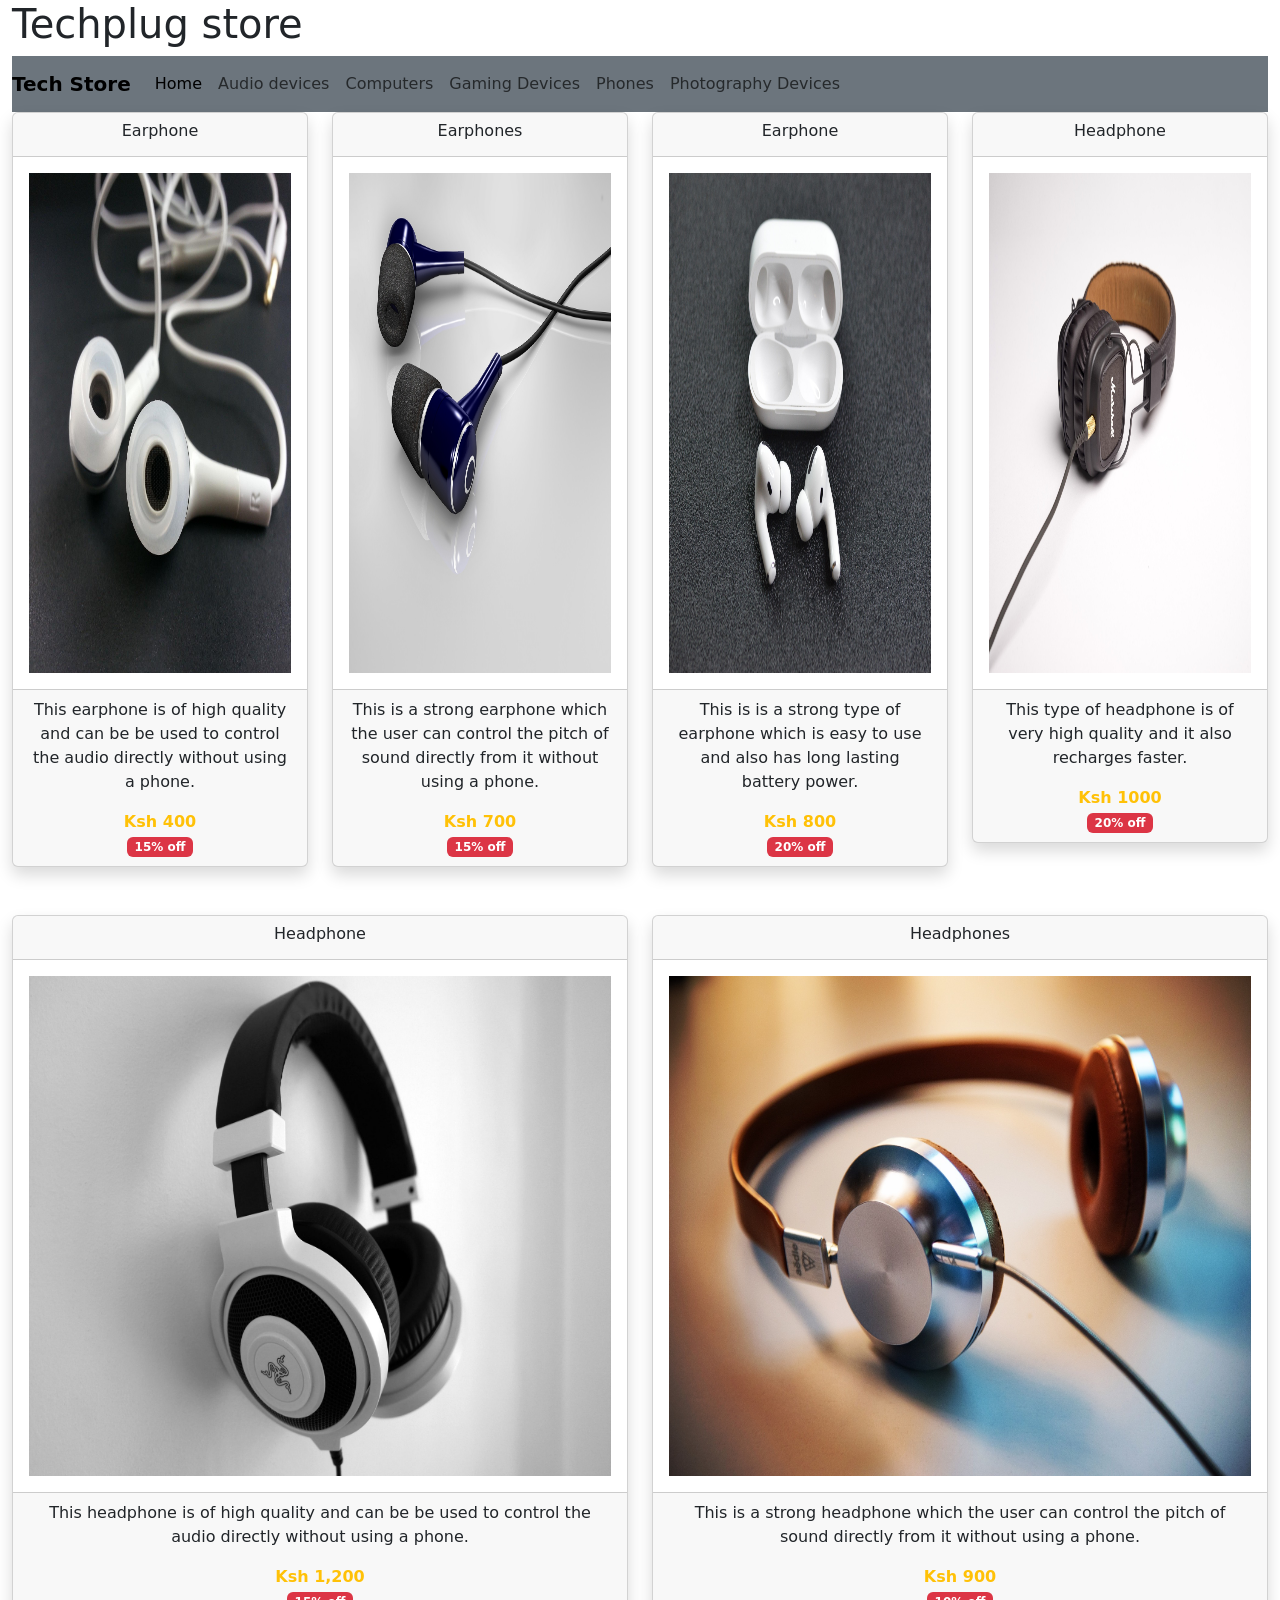
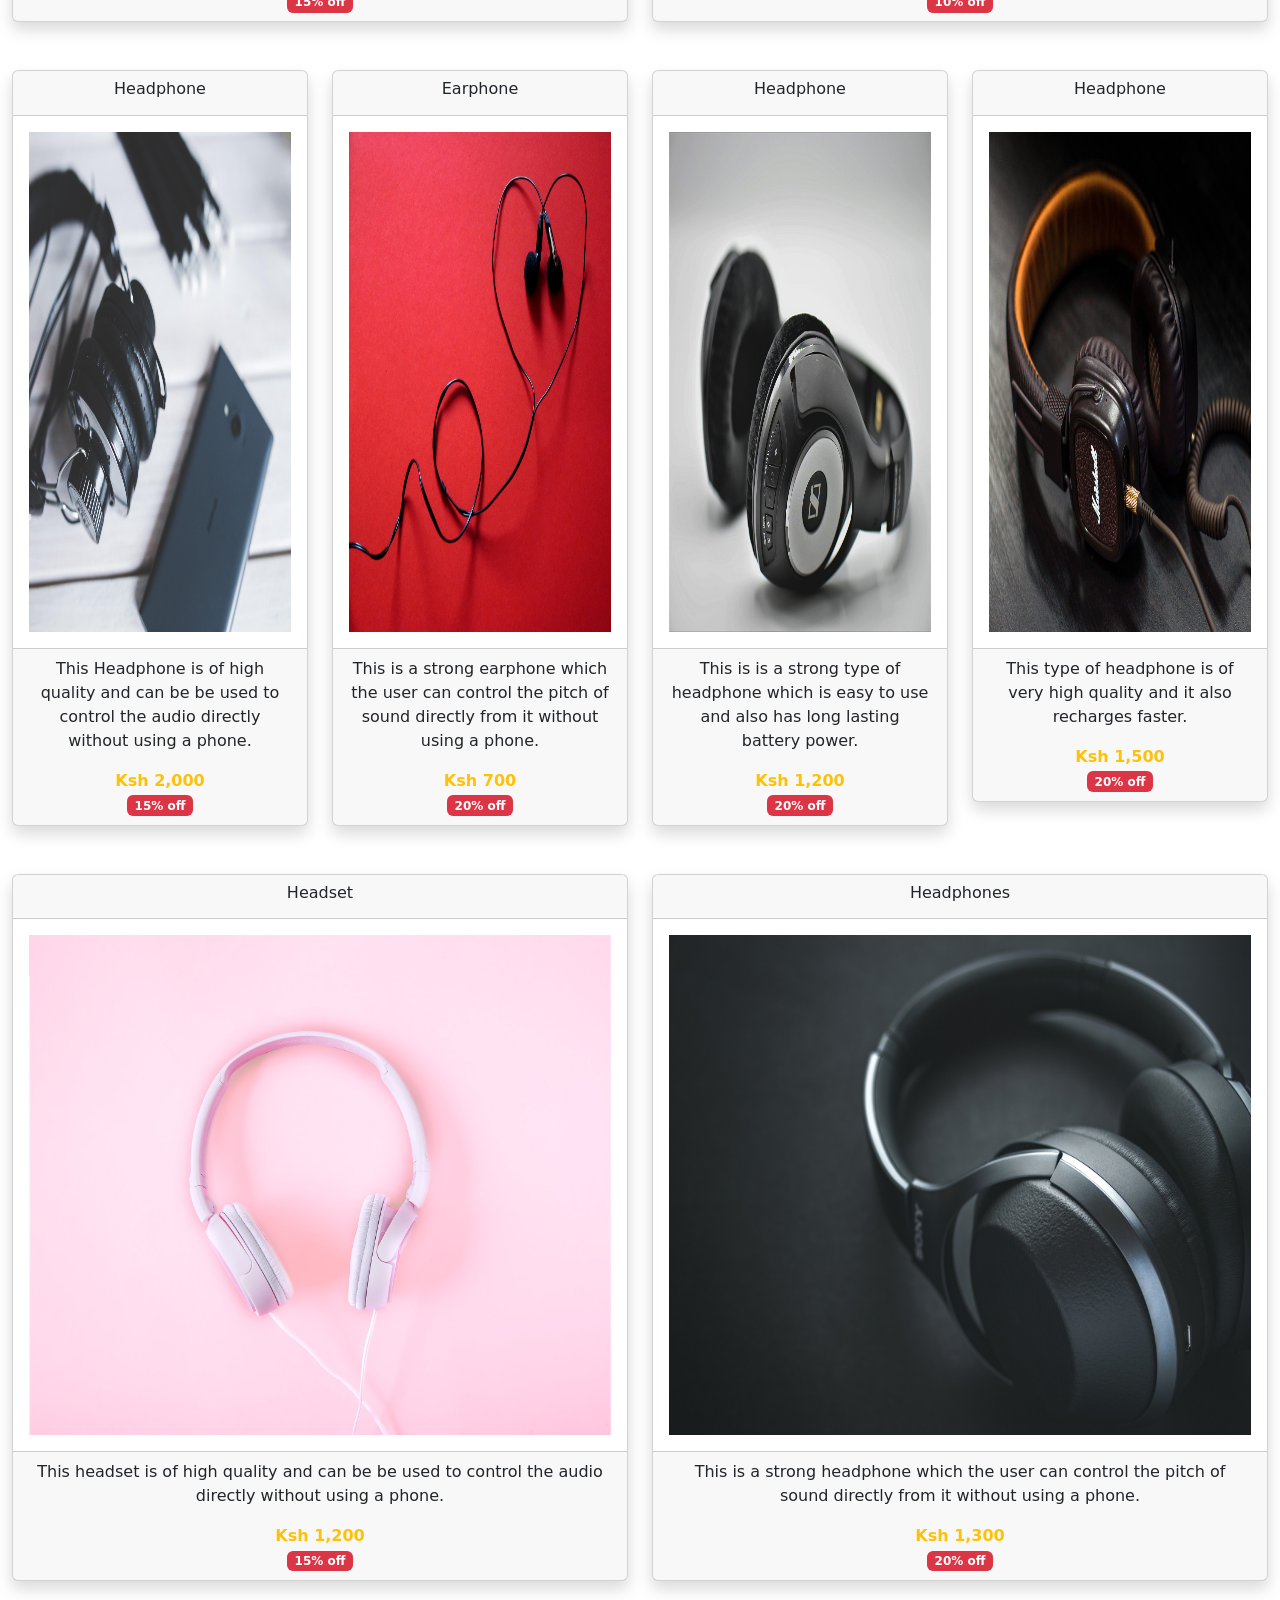
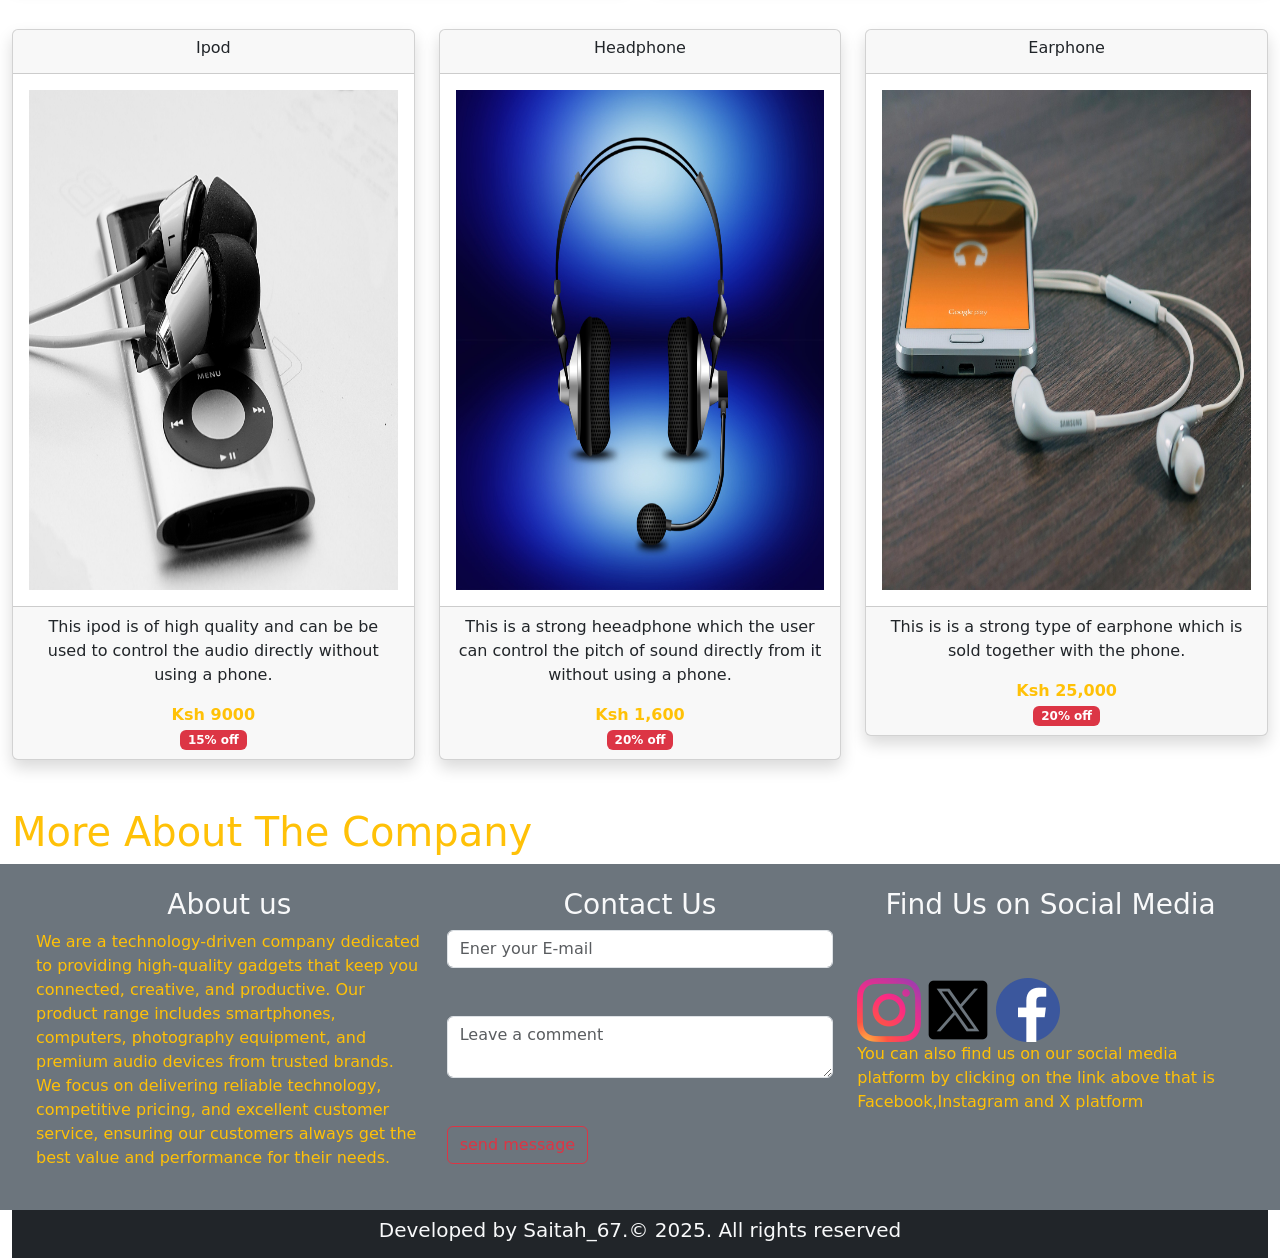
==== audiodevices.html @ bce5fa85 "slashes" ====
<!DOCTYPE html>
<html lang="en">
<head>
    <head>
    <meta charset="UTF-8">
    <meta name="viewport" content="width=device-width, initial-scale=1.0">
    <title>Techplug store</title>
    <link rel="stylesheet" href="css/bootstrap.css">
    <link rel="stylesheet" href="css/style.css">
    <script src="js/bootstrap.js"></script>
</head>
<body class="container-fluid">
    
    <!-- Section one starts here -->
     <h1>Techplug store</h1>
     <section class="row">
        <div class="col-md-12">
            <nav class="navbar navbar-expand-md navbar-light bg-secondary">
                <a href="#" class="navbar-brand">
                    <b>Tech Store</b>
                </a>
                <!-- Collapsable button -->
                 <button class="navbar-toggler" data-bs-toggler="collapse" data-bs-target="navbarCollapse">
                    <span class="navbar-toggler-icon"></span>
                 </button>
                <div class="collapse navbar-collapse" id="navbarCollapse">
                    <div class="navbar-nav">
                    <a href="index.html" class="nav-link active">Home</a>
                    <a href="audiodevices.html" class="nav-link">Audio devices</a>
                    <a href="computers.html" class="nav-link">Computers</a>
                    <a href="gamingdevices.html" class="nav-link">Gaming Devices</a>
                    <a href="phones.html" class="nav-link">Phones</a>
                    <a href="photographydevices.html" class="nav-link"">Photography Devices</a>
                    
                    </div>
                </div>
            </nav>    
        </div>
     </section>
     <!-- section one ends here -->

      <!-- Row one starts here -->
        <section class="row text-center">
            <div class="col-md-3">
                <!-- the card starts here -->
                 <div class="card shadow">
                    <!-- card header -->
                     <div class="card-header">
                        <h6>Earphone</h6>
                     </div>
                     <!-- card body -->
                      <div class="card-body">
                        <img src="images/earphone-316753_1920.jpg" alt="" height="500px" width="100%">
                      </div>
                      <!-- card footer -->
                       <div class="card-footer">
                        <p>This earphone is of high quality and can be be used to control the audio directly without using a phone.</p>
                        <b class="text-warning">Ksh 400</b><br> 
                        <span class="badge bg-danger">15% off</span>  

                       </div>
                 </div>
            </div>
            <div class="col-md-3">
                 <!-- the card starts here -->
                 <div class="card shadow">
                    <!-- card header -->
                     <div class="card-header">
                        <h6>Earphones</h6>
                     </div>
                     <!-- card body -->
                      <div class="card-body">
                        <img src="images/earphones-477446_1920.jpg" alt="" height="500px" width="100%">
                      </div>
                      <!-- card footer -->
                       <div class="card-footer">
                        <p>This is a strong earphone which the user can control the pitch of sound directly from it without using a phone.
                        </p>
                        <b class="text-warning">Ksh 700</b><br> 
                        <span class="badge bg-danger">15% off</span>  

                       </div>
                 </div>
            </div>
            <div class="col-md-3">
                 <!-- the card starts here -->
                 <div class="card shadow">
                    <!-- card header -->
                     <div class="card-header">
                        <h6>Earphone</h6>
                     </div>
                     <!-- card body -->
                      <div class="card-body">
                        <img src="images/earphones-5193970_1920.jpg" alt="" height="500px" width="100%">
                      </div>
                      <!-- card footer -->
                       <div class="card-footer">
                        <p>This is is a strong type of earphone which is easy to use and also has long lasting battery power.
                        </p>
                        <b class="text-warning">Ksh 800</b><br> 
                        <span class="badge bg-danger">20% off</span>  

                       </div>
                 </div>
            </div>
            <div class="col-md-3">
                 <!-- the card starts here -->
                 <div class="card shadow">
                    <!-- card header -->
                     <div class="card-header">
                        <h6>Headphone</h6>
                     </div>
                     <!-- card body -->
                      <div class="card-body">
                        <img src="images/headphone-1868615_1920.jpg" alt="" height="500px" width="100%">
                      </div>
                      <!-- card footer -->
                       <div class="card-footer">
                        <p>This type of headphone is of very high quality and it also recharges faster.</p>
                        <b class="text-warning">Ksh 1000</b><br> 
                        <span class="badge bg-danger">20% off</span>  

                       </div>
                 </div>
            </div>
        </section><br><br>
        <!-- row one ends here -->

         <!-- Row two starts here -->
        <section class="row text-center">
            <div class="col-md-6">
                <!-- the card starts here -->
                 <div class="card shadow">
                    <!-- card header -->
                     <div class="card-header">
                        <h6>Headphone</h6>
                     </div>
                     <!-- card body -->
                      <div class="card-body">
                        <img src="images/headphones-1377194_1920.jpg" alt="" height="500px" width="100%">
                      </div>
                      <!-- card footer -->
                       <div class="card-footer">
                        <p>This headphone is of high quality and can be be used to control the audio directly without using a phone.</p>
                        <b class="text-warning">Ksh 1,200</b><br> 
                        <span class="badge bg-danger">15% off</span>  

                       </div>
                 </div>
            </div>
            <div class="col-md-6">
                 <!-- the card starts here -->
                 <div class="card shadow">
                    <!-- card header -->
                     <div class="card-header">
                        <h6>Headphones</h6>
                     </div>
                     <!-- card body -->
                      <div class="card-body">
                        <img src="images/headphones-2591890_1920.jpg" alt="" height="500px" width="100%">
                      </div>
                      <!-- card footer -->
                       <div class="card-footer">
                        <p>This is a strong headphone which the user can control the pitch of sound directly from it without using a phone.
                        </p>
                        <b class="text-warning">Ksh 900</b><br> 
                        <span class="badge bg-danger">10% off</span>  

                       </div>
                 </div>
            </div>
            
        </section><br><br>
        <!-- row two ends here -->

         <!-- Row three starts here -->
        <section class="row text-center">
            <div class="col-md-3">
                <!-- the card starts here -->
                 <div class="card shadow">
                    <!-- card header -->
                     <div class="card-header">
                        <h6>Headphone</h6>
                     </div>
                     <!-- card body -->
                      <div class="card-body">
                        <img src="images/headphones-791163_1920.jpg" alt="" height="500px" width="100%">
                      </div>
                      <!-- card footer -->
                       <div class="card-footer">
                        <p>This Headphone is of high quality and can be be used to control the audio directly without using a phone.</p>
                        <b class="text-warning">Ksh 2,000</b><br> 
                        <span class="badge bg-danger">15% off</span>  

                       </div>
                 </div>
            </div>
            <div class="col-md-3">
                 <!-- the card starts here -->
                 <div class="card shadow">
                    <!-- card header -->
                     <div class="card-header">
                        <h6>Earphone</h6>
                     </div>
                     <!-- card body -->
                      <div class="card-body">
                        <img src="images/headphones-424163_1920.jpg" alt="" height="500px" width="100%">
                      </div>
                      <!-- card footer -->
                       <div class="card-footer">
                        <p>This is a strong earphone which the user can control the pitch of sound directly from it without using a phone.
                        </p>
                        <b class="text-warning">Ksh 700</b><br> 
                        <span class="badge bg-danger">20% off</span>  

                       </div>
                 </div>
            </div>
            <div class="col-md-3">
                 <!-- the card starts here -->
                 <div class="card shadow">
                    <!-- card header -->
                     <div class="card-header">
                        <h6>Headphone</h6>
                     </div>
                     <!-- card body -->
                      <div class="card-body">
                        <img src="images/headphones-3683983_1920.jpg" alt="" height="500px" width="100%">
                      </div>
                      <!-- card footer -->
                       <div class="card-footer">
                        <p>This is is a strong type of headphone which is easy to use and also has long lasting battery power.
                        </p>
                        <b class="text-warning">Ksh 1,200</b><br> 
                        <span class="badge bg-danger">20% off</span>  

                       </div>
                 </div>
            </div>
            <div class="col-md-3">
                 <!-- the card starts here -->
                 <div class="card shadow">
                    <!-- card header -->
                     <div class="card-header">
                        <h6>Headphone</h6>
                     </div>
                     <!-- card body -->
                      <div class="card-body">
                        <img src="images/headphones-3085681_1920.jpg" alt="" height="500px" width="100%">
                      </div>
                      <!-- card footer -->
                       <div class="card-footer">
                        <p>This type of headphone is of very high quality and it also recharges faster.</p>
                        <b class="text-warning">Ksh 1,500</b><br> 
                        <span class="badge bg-danger">20% off</span>  

                       </div>
                 </div>
            </div>
        </section><br><br>
        <!-- row three ends here -->

            <!-- Row four starts here -->
        <section class="row text-center">
            <div class="col-md-6">
                <!-- the card starts here -->
                 <div class="card shadow">
                    <!-- card header -->
                     <div class="card-header">
                        <h6>Headset</h6>
                     </div>
                     <!-- card body -->
                      <div class="card-body">
                        <img src="images/headsets-1971383_1920.jpg" alt="" height="500px" width="100%">
                      </div>
                      <!-- card footer -->
                       <div class="card-footer">
                        <p>This headset is of high quality and can be be used to control the audio directly without using a phone.</p>
                        <b class="text-warning">Ksh 1,200</b><br> 
                        <span class="badge bg-danger">15% off</span>  

                       </div>
                 </div>
            </div>
            <div class="col-md-6">
                 <!-- the card starts here -->
                 <div class="card shadow">
                    <!-- card header -->
                     <div class="card-header">
                        <h6>Headphones</h6>
                     </div>
                     <!-- card body -->
                      <div class="card-body">
                        <img src="images/headphones-5596987_1920.jpg" alt="" height="500px" width="100%">
                      </div>
                      <!-- card footer -->
                       <div class="card-footer">
                        <p>This is a strong headphone which the user can control the pitch of sound directly from it without using a phone.
                        </p>
                        <b class="text-warning">Ksh 1,300</b><br> 
                        <span class="badge bg-danger">20% off</span>  

                       </div>
                 </div>
            </div>
            
        </section><br><br>
        <!-- row four ends here -->


         <!-- Row five starts here -->
        <section class="row text-center">
            <div class="col-md-4">
                <!-- the card starts here -->
                 <div class="card shadow">
                    <!-- card header -->
                     <div class="card-header">
                        <h6>Ipod</h6>
                     </div>
                     <!-- card body -->
                      <div class="card-body">
                        <img src="images/ipod-1752963_1920.jpg" alt="" height="500px" width="100%">
                      </div>
                      <!-- card footer -->
                       <div class="card-footer">
                        <p>This ipod is of high quality and can be be used to control the audio directly without using a phone.</p>
                        <b class="text-warning">Ksh 9000</b><br> 
                        <span class="badge bg-danger">15% off</span>  

                       </div>
                 </div>
            </div>
            <div class="col-md-4">
                 <!-- the card starts here -->
                 <div class="card shadow">
                    <!-- card header -->
                     <div class="card-header">
                        <h6>Headphone</h6>
                     </div>
                     <!-- card body -->
                      <div class="card-body">
                        <img src="images/music-5455222_1920.jpg" alt="" height="500px" width="100%">
                      </div>
                      <!-- card footer -->
                       <div class="card-footer">
                        <p>This is a strong heeadphone which the user can control the pitch of sound directly from it without using a phone.
                        </p>
                        <b class="text-warning">Ksh 1,600</b><br> 
                        <span class="badge bg-danger">20% off</span>  

                       </div>
                 </div>
            </div>
            <div class="col-md-4">
                 <!-- the card starts here -->
                 <div class="card shadow">
                    <!-- card header -->
                     <div class="card-header">
                        <h6>Earphone</h6>
                     </div>
                     <!-- card body -->
                      <div class="card-body">
                        <img src="images/mobile-605422_1920.jpg" alt="" height="500px" width="100%">
                      </div>
                      <!-- card footer -->
                       <div class="card-footer">
                        <p>This is is a strong type of earphone which is sold together with the phone.
                        </p>
                        <b class="text-warning">Ksh 25,000</b><br> 
                        <span class="badge bg-danger">20% off</span>  

                       </div>
                 </div>
            </div>
           
        </section><br><br>
        <!-- row five ends here -->

         
            <!-- the footer section starts here -->
       <h1 class="text-warning">More About The Company</h1>
       <section class="row bg-secondary p-4">
        <div class="col-md-4 text-light">
            <h3 class="text-center text-light">About us</h3>
            <P class="text-warning">We are a technology-driven company dedicated to providing high-quality gadgets that keep you connected, creative, and productive. Our product range includes smartphones, computers, photography equipment, and premium audio devices from trusted brands. We focus on delivering reliable technology, competitive pricing, and excellent customer service, ensuring our customers always get the best value and performance for their needs.</P>
        </div>
        <div class="col-md-4">
            <h3 class="text-center text-light">Contact Us</h3>
            <form>
                <input type="email" placeholder="Ener your E-mail" class="form-control"><br><br>
                <textarea name="" id="" class="form-control" placeholder="Leave a comment"></textarea><br><br>
                <input type="button" value="send message" class="btn btn-outline-danger">
            </form>
        </div>
        <div class="col-md-4">
            <h3 class="text-center text-light">Find Us on Social Media</h3><br><br>
            
            <a href="https://www.instagram.com"></a>
            <img src="images/in.png" alt="">
            <a href="https://www.x.com"></a>
            <img src="images/x.png" alt="">
            <a href="https://www.facebook.com"></a>
            <img src="images/fb.png" alt=""><br>
            <p class="text-warning">You can also find us on our social media platform by clicking on the link above that is Facebook,Instagram and X platform</p>
        </div>
       </section>
     
       <!-- the footer ends here -->


          <footer class="text-light bg-dark text-center p-2">
       <h5>Developed by Saitah_67.&copy; 2025. All rights reserved</h5>
       </footer>



</body>
</html>
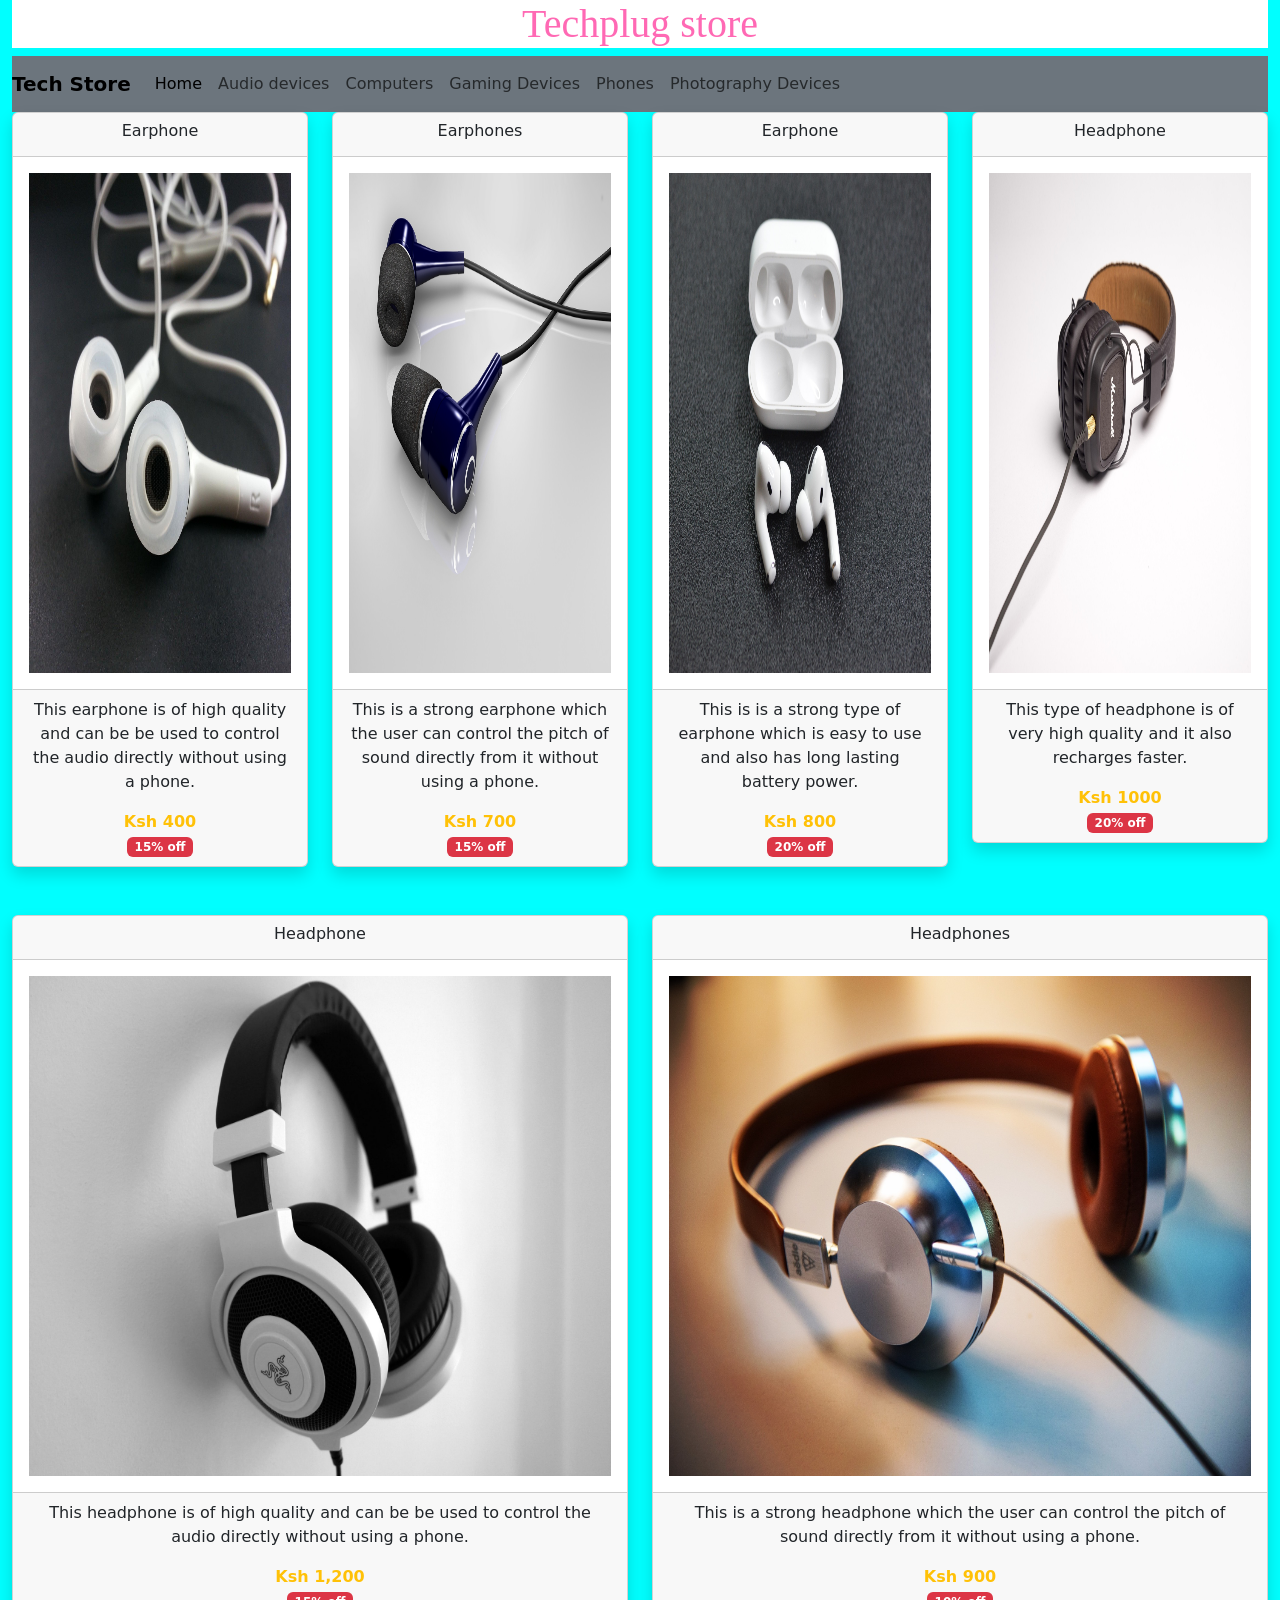
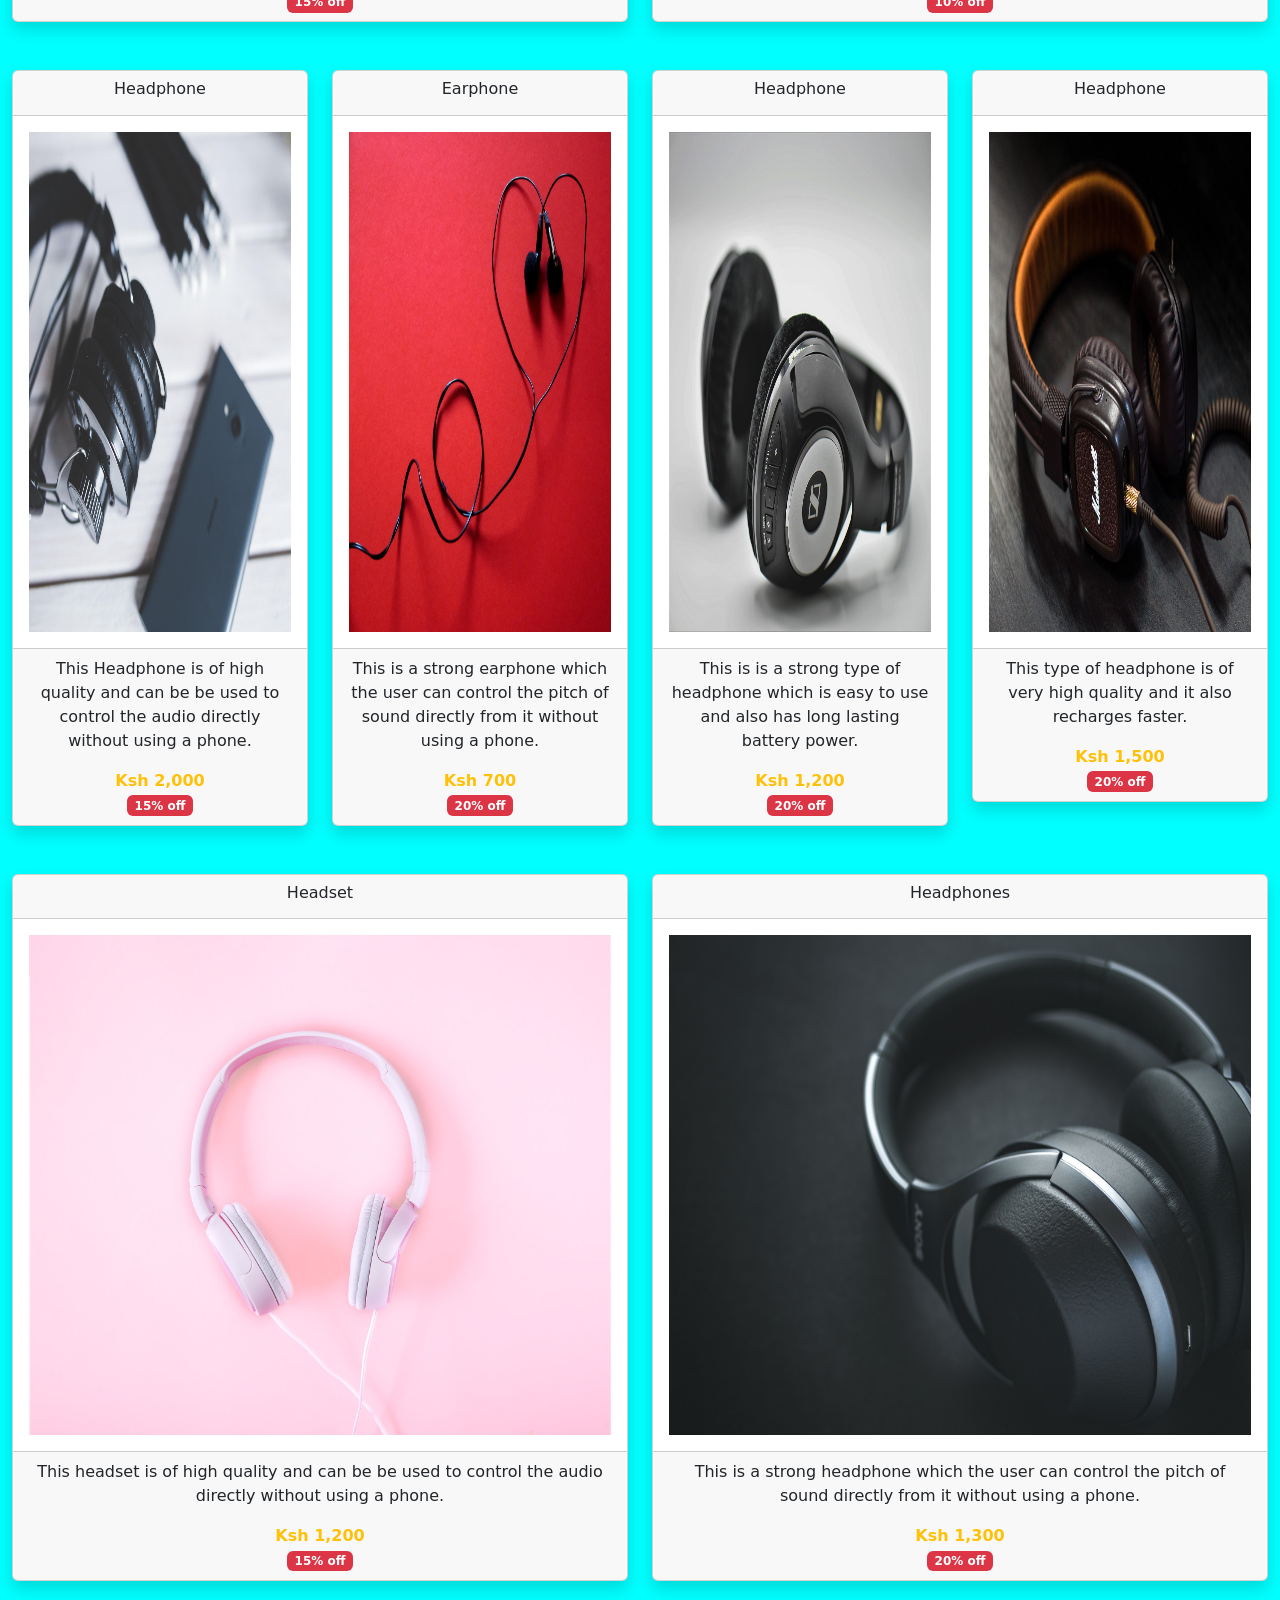
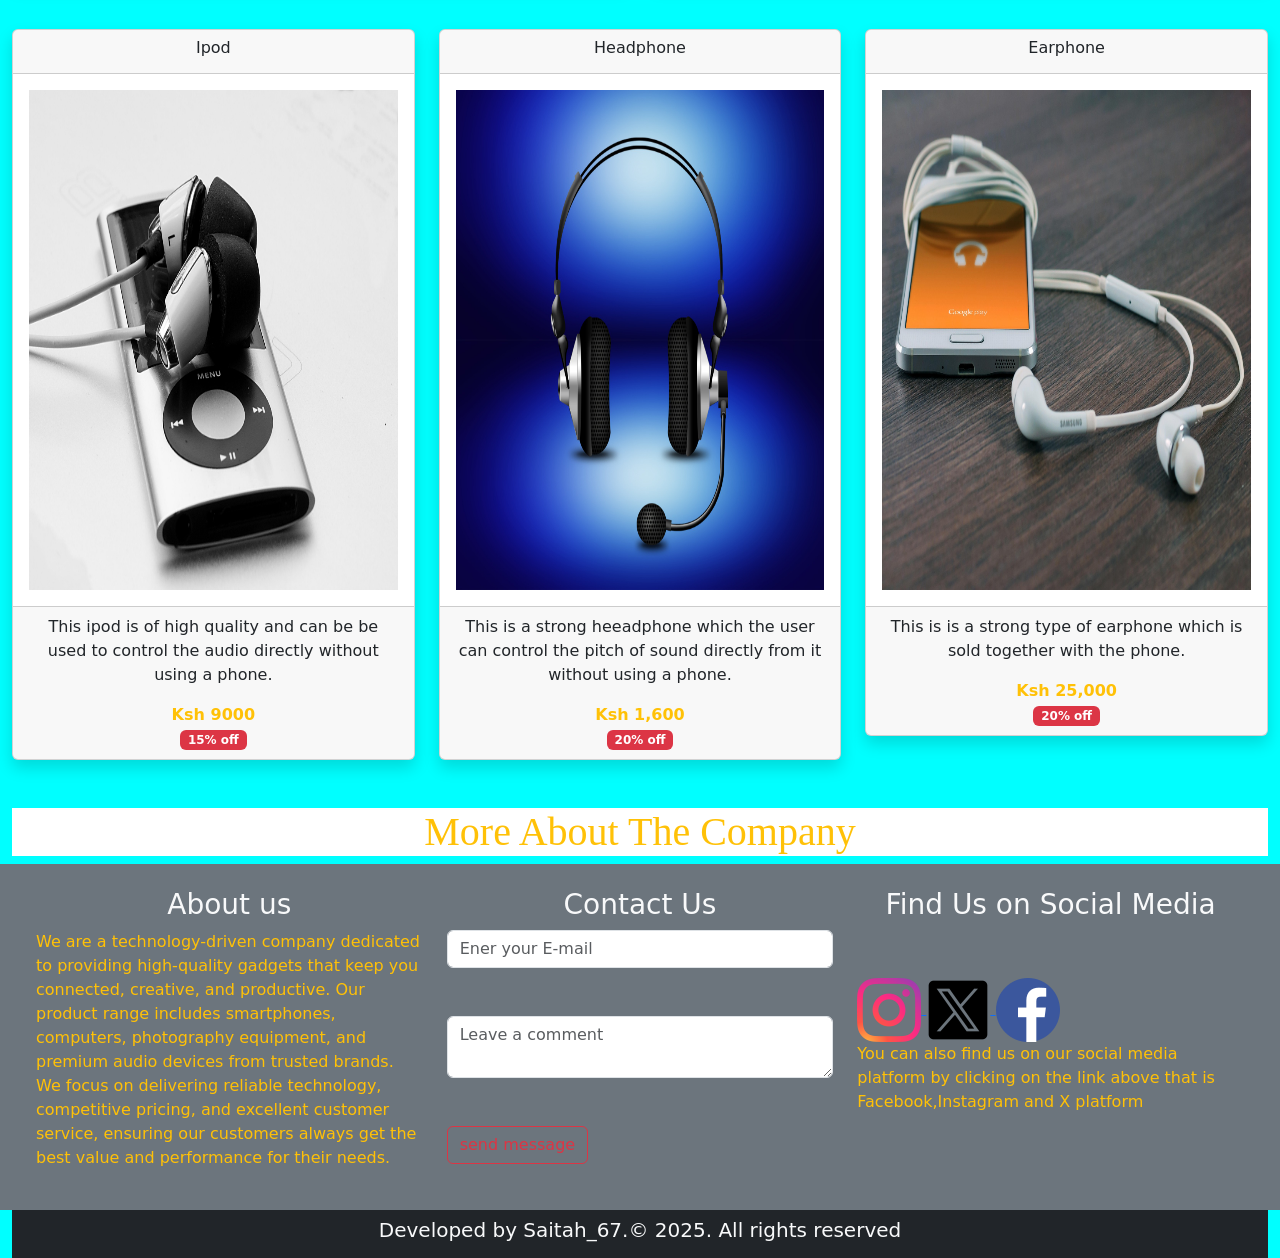
==== commit 22144558: "slashes2" ====
--- a/audiodevices.html
+++ b/audiodevices.html
@@ -7,7 +7,7 @@
     <title>Techplug store</title>
     <link rel="stylesheet" href="css/bootstrap.css">
     <link rel="stylesheet" href="css/style.css">
-    <script src="js/bootstrap.js"></script>
+   
 </head>
 <body class="container-fluid">
     
@@ -30,7 +30,7 @@
                     <a href="computers.html" class="nav-link">Computers</a>
                     <a href="gamingdevices.html" class="nav-link">Gaming Devices</a>
                     <a href="phones.html" class="nav-link">Phones</a>
-                    <a href="photographydevices.html" class="nav-link"">Photography Devices</a>
+                    <a href="photographydevices.html" class="nav-link">Photography Devices</a>
                     
                     </div>
                 </div>
@@ -395,12 +395,17 @@
         <div class="col-md-4">
             <h3 class="text-center text-light">Find Us on Social Media</h3><br><br>
             
-            <a href="https://www.instagram.com"></a>
-            <img src="images/in.png" alt="">
-            <a href="https://www.x.com"></a>
-            <img src="images/x.png" alt="">
-            <a href="https://www.facebook.com"></a>
-            <img src="images/fb.png" alt=""><br>
+             <a href="https://www.instagram.com">
+            <img src="images/in.png" alt="Instagram">
+            </a>
+
+            <a href="https://www.x.com">
+            <img src="images/x.png" alt="X">
+            </a>
+
+            <a href="https://www.facebook.com">
+            <img src="images/fb.png" alt="Facebook">
+            </a>
             <p class="text-warning">You can also find us on our social media platform by clicking on the link above that is Facebook,Instagram and X platform</p>
         </div>
        </section>
@@ -413,6 +418,6 @@
        </footer>
 
 
-
+ <script src="js/bootstrap.js"></script>
 </body>
 </html>
--- a/css/style.css
+++ b/css/style.css
@@ -0,0 +1,10 @@
+h1{
+    color: hotpink;
+    background-color: white;
+    font-family: Georgia, 'Times New Roman', Times, serif;
+    text-align: center;
+}
+
+body{
+    background-color: aqua;
+}
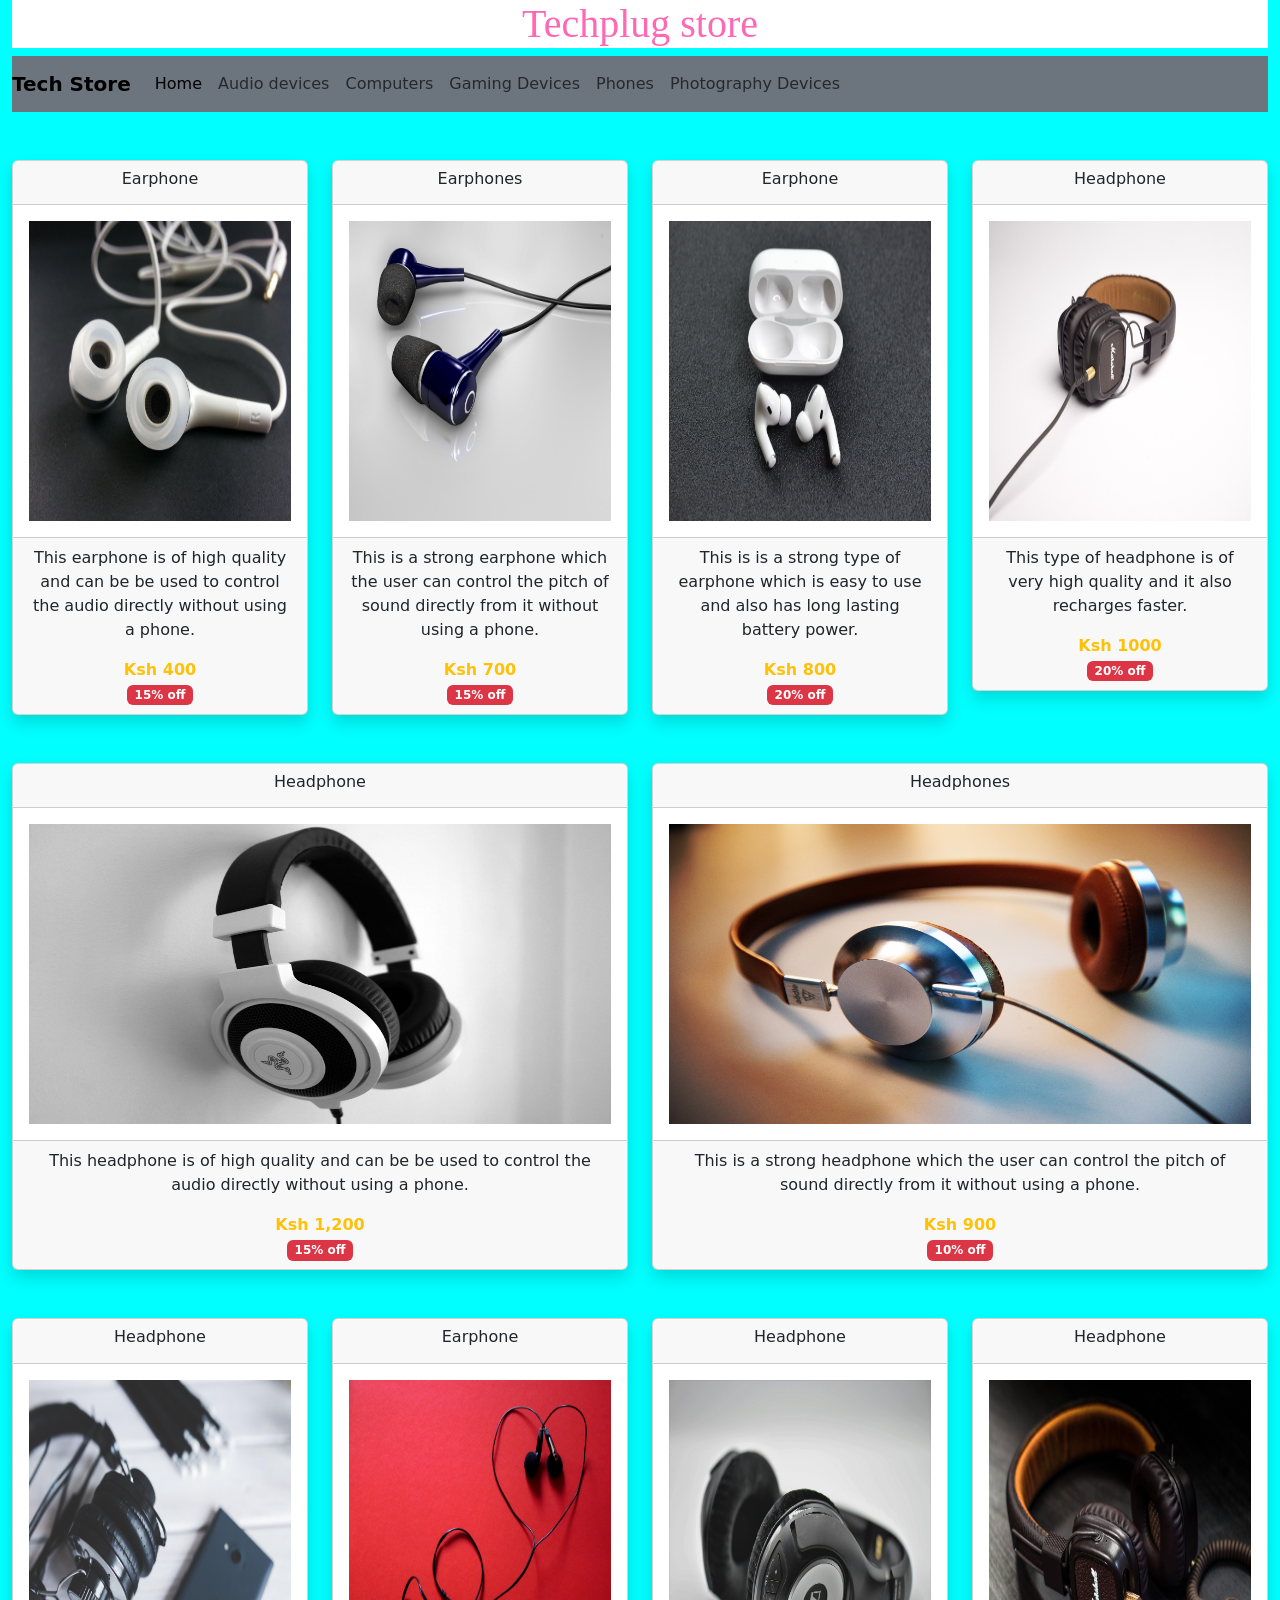
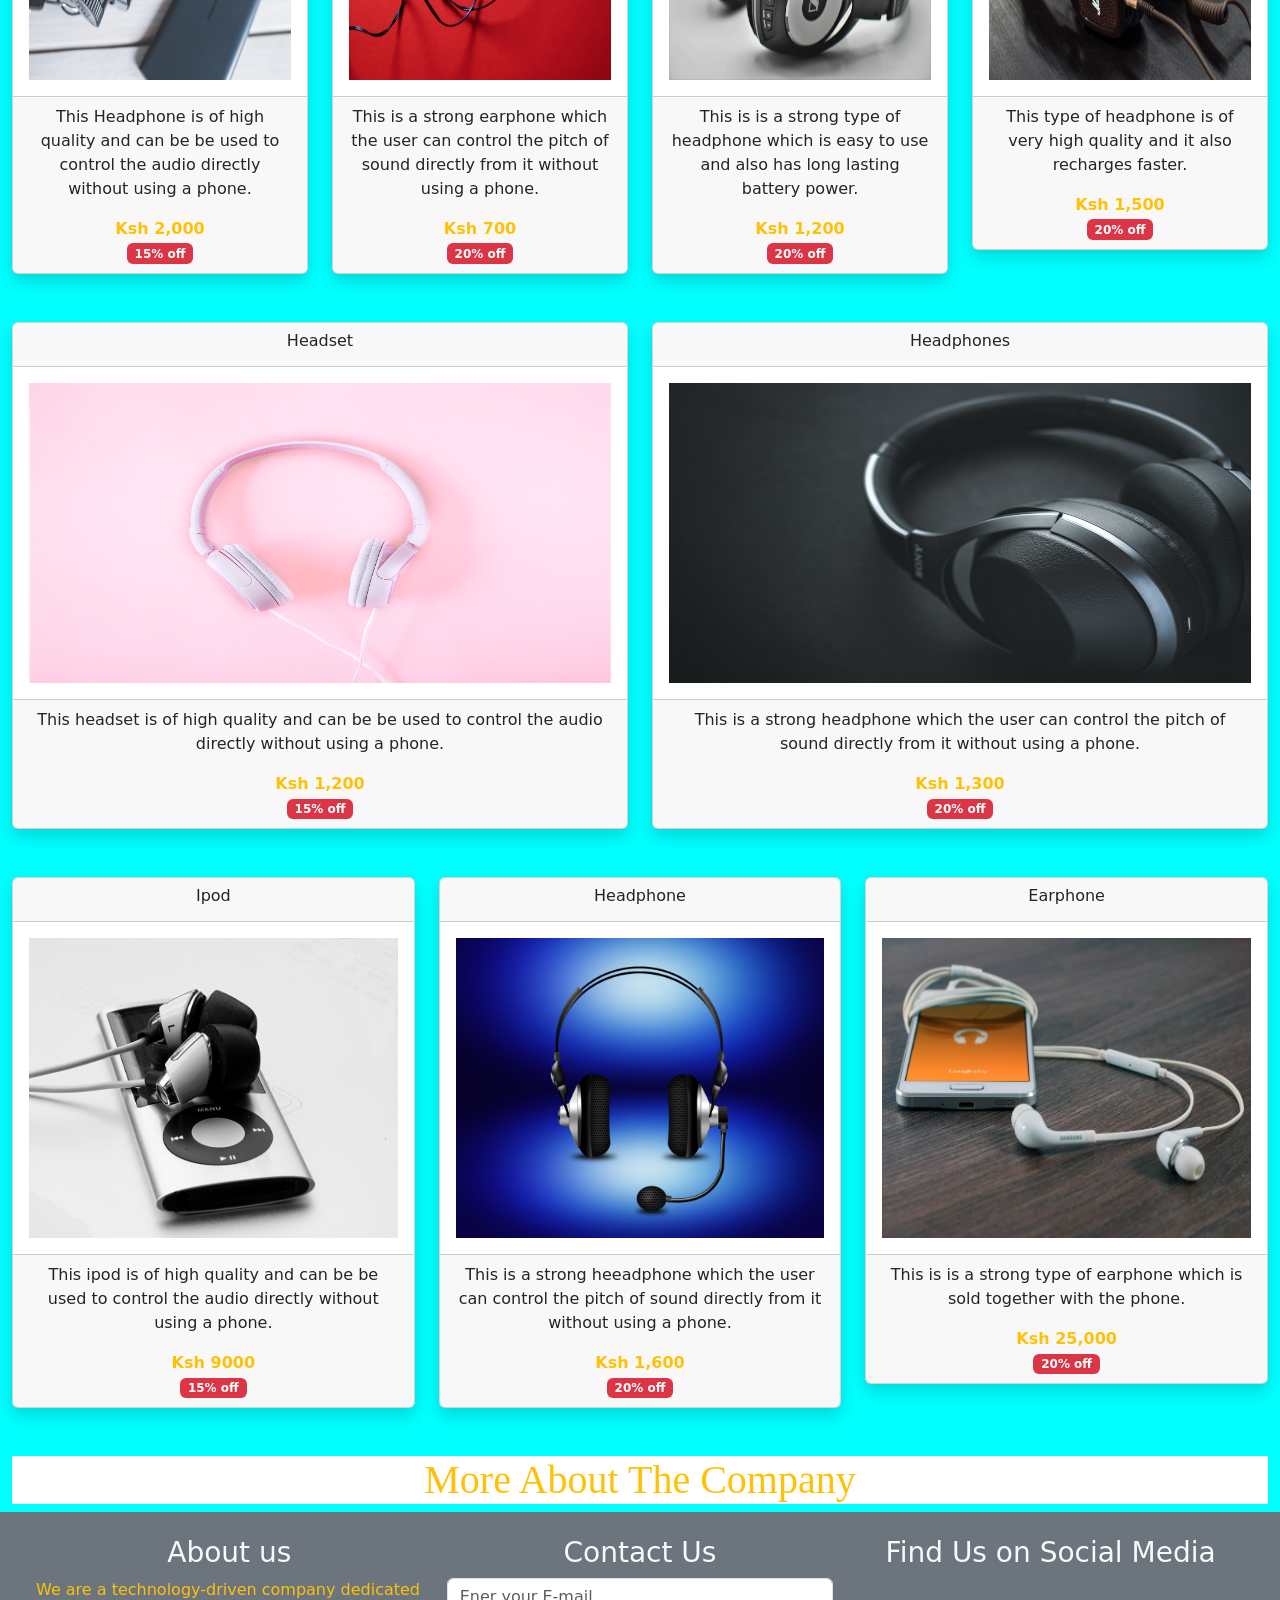
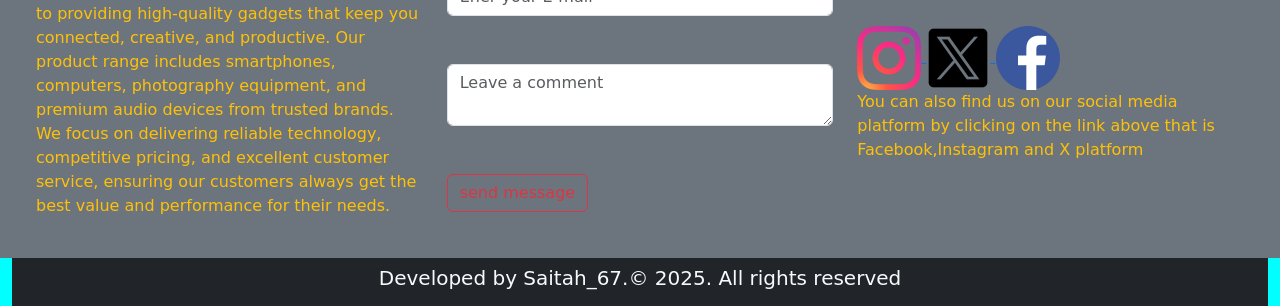
==== commit 4fc43635: "code corrected" ====
--- a/audiodevices.html
+++ b/audiodevices.html
@@ -1,7 +1,7 @@
 <!DOCTYPE html>
 <html lang="en">
 <head>
-    <head>
+    
     <meta charset="UTF-8">
     <meta name="viewport" content="width=device-width, initial-scale=1.0">
     <title>Techplug store</title>
@@ -13,16 +13,16 @@
     
     <!-- Section one starts here -->
      <h1>Techplug store</h1>
-     <section class="row">
+    <section class="row">
         <div class="col-md-12">
             <nav class="navbar navbar-expand-md navbar-light bg-secondary">
                 <a href="#" class="navbar-brand">
                     <b>Tech Store</b>
                 </a>
                 <!-- Collapsable button -->
-                 <button class="navbar-toggler" data-bs-toggler="collapse" data-bs-target="navbarCollapse">
+                 <button class="navbar-toggler" type="button" data-bs-toggle="collapse" data-bs-target="#navbarCollapse">
                     <span class="navbar-toggler-icon"></span>
-                 </button>
+                </button>
                 <div class="collapse navbar-collapse" id="navbarCollapse">
                     <div class="navbar-nav">
                     <a href="index.html" class="nav-link active">Home</a>
@@ -31,12 +31,12 @@
                     <a href="gamingdevices.html" class="nav-link">Gaming Devices</a>
                     <a href="phones.html" class="nav-link">Phones</a>
                     <a href="photographydevices.html" class="nav-link">Photography Devices</a>
-                    
+                                     
                     </div>
                 </div>
             </nav>    
         </div>
-     </section>
+     </section><br><br>
      <!-- section one ends here -->
 
       <!-- Row one starts here -->
@@ -50,7 +50,7 @@
                      </div>
                      <!-- card body -->
                       <div class="card-body">
-                        <img src="images/earphone-316753_1920.jpg" alt="" height="500px" width="100%">
+                        <img src="images/earphone-316753_1920.jpg" alt="" height="300px" width="100%">
                       </div>
                       <!-- card footer -->
                        <div class="card-footer">
@@ -70,7 +70,7 @@
                      </div>
                      <!-- card body -->
                       <div class="card-body">
-                        <img src="images/earphones-477446_1920.jpg" alt="" height="500px" width="100%">
+                        <img src="images/earphones-477446_1920.jpg" alt="" height="300px" width="100%">
                       </div>
                       <!-- card footer -->
                        <div class="card-footer">
@@ -91,7 +91,7 @@
                      </div>
                      <!-- card body -->
                       <div class="card-body">
-                        <img src="images/earphones-5193970_1920.jpg" alt="" height="500px" width="100%">
+                        <img src="images/earphones-5193970_1920.jpg" alt="" height="300px" width="100%">
                       </div>
                       <!-- card footer -->
                        <div class="card-footer">
@@ -112,7 +112,7 @@
                      </div>
                      <!-- card body -->
                       <div class="card-body">
-                        <img src="images/headphone-1868615_1920.jpg" alt="" height="500px" width="100%">
+                        <img src="images/headphone-1868615_1920.jpg" alt="" height="300px" width="100%">
                       </div>
                       <!-- card footer -->
                        <div class="card-footer">
@@ -137,7 +137,7 @@
                      </div>
                      <!-- card body -->
                       <div class="card-body">
-                        <img src="images/headphones-1377194_1920.jpg" alt="" height="500px" width="100%">
+                        <img src="images/headphones-1377194_1920.jpg" alt="" height="300px" width="100%">
                       </div>
                       <!-- card footer -->
                        <div class="card-footer">
@@ -157,7 +157,7 @@
                      </div>
                      <!-- card body -->
                       <div class="card-body">
-                        <img src="images/headphones-2591890_1920.jpg" alt="" height="500px" width="100%">
+                        <img src="images/headphones-2591890_1920.jpg" alt="" height="300px" width="100%">
                       </div>
                       <!-- card footer -->
                        <div class="card-footer">
@@ -184,7 +184,7 @@
                      </div>
                      <!-- card body -->
                       <div class="card-body">
-                        <img src="images/headphones-791163_1920.jpg" alt="" height="500px" width="100%">
+                        <img src="images/headphones-791163_1920.jpg" alt="" height="300px" width="100%">
                       </div>
                       <!-- card footer -->
                        <div class="card-footer">
@@ -204,7 +204,7 @@
                      </div>
                      <!-- card body -->
                       <div class="card-body">
-                        <img src="images/headphones-424163_1920.jpg" alt="" height="500px" width="100%">
+                        <img src="images/headphones-424163_1920.jpg" alt="" height="300px" width="100%">
                       </div>
                       <!-- card footer -->
                        <div class="card-footer">
@@ -225,7 +225,7 @@
                      </div>
                      <!-- card body -->
                       <div class="card-body">
-                        <img src="images/headphones-3683983_1920.jpg" alt="" height="500px" width="100%">
+                        <img src="images/headphones-3683983_1920.jpg" alt="" height="300px" width="100%">
                       </div>
                       <!-- card footer -->
                        <div class="card-footer">
@@ -246,7 +246,7 @@
                      </div>
                      <!-- card body -->
                       <div class="card-body">
-                        <img src="images/headphones-3085681_1920.jpg" alt="" height="500px" width="100%">
+                        <img src="images/headphones-3085681_1920.jpg" alt="" height="300px" width="100%">
                       </div>
                       <!-- card footer -->
                        <div class="card-footer">
@@ -271,7 +271,7 @@
                      </div>
                      <!-- card body -->
                       <div class="card-body">
-                        <img src="images/headsets-1971383_1920.jpg" alt="" height="500px" width="100%">
+                        <img src="images/headsets-1971383_1920.jpg" alt="" height="300px" width="100%">
                       </div>
                       <!-- card footer -->
                        <div class="card-footer">
@@ -291,7 +291,7 @@
                      </div>
                      <!-- card body -->
                       <div class="card-body">
-                        <img src="images/headphones-5596987_1920.jpg" alt="" height="500px" width="100%">
+                        <img src="images/headphones-5596987_1920.jpg" alt="" height="300px" width="100%">
                       </div>
                       <!-- card footer -->
                        <div class="card-footer">
@@ -319,7 +319,7 @@
                      </div>
                      <!-- card body -->
                       <div class="card-body">
-                        <img src="images/ipod-1752963_1920.jpg" alt="" height="500px" width="100%">
+                        <img src="images/ipod-1752963_1920.jpg" alt="" height="300px" width="100%">
                       </div>
                       <!-- card footer -->
                        <div class="card-footer">
@@ -339,7 +339,7 @@
                      </div>
                      <!-- card body -->
                       <div class="card-body">
-                        <img src="images/music-5455222_1920.jpg" alt="" height="500px" width="100%">
+                        <img src="images/music-5455222_1920.jpg" alt="" height="300px" width="100%">
                       </div>
                       <!-- card footer -->
                        <div class="card-footer">
@@ -360,7 +360,7 @@
                      </div>
                      <!-- card body -->
                       <div class="card-body">
-                        <img src="images/mobile-605422_1920.jpg" alt="" height="500px" width="100%">
+                        <img src="images/mobile-605422_1920.jpg" alt="" height="300px" width="100%">
                       </div>
                       <!-- card footer -->
                        <div class="card-footer">
@@ -389,7 +389,7 @@
             <form>
                 <input type="email" placeholder="Ener your E-mail" class="form-control"><br><br>
                 <textarea name="" id="" class="form-control" placeholder="Leave a comment"></textarea><br><br>
-                <input type="button" value="send message" class="btn btn-outline-danger">
+                <input type="submit" value="send message" class="btn btn-outline-danger">
             </form>
         </div>
         <div class="col-md-4">
@@ -418,6 +418,8 @@
        </footer>
 
 
- <script src="js/bootstrap.js"></script>
+<script src="https://cdn.jsdelivr.net/npm/@popperjs/core@2.11.8/dist/umd/popper.min.js"></script>
+<script src="js/bootstrap.js"></script>
+
 </body>
 </html>
